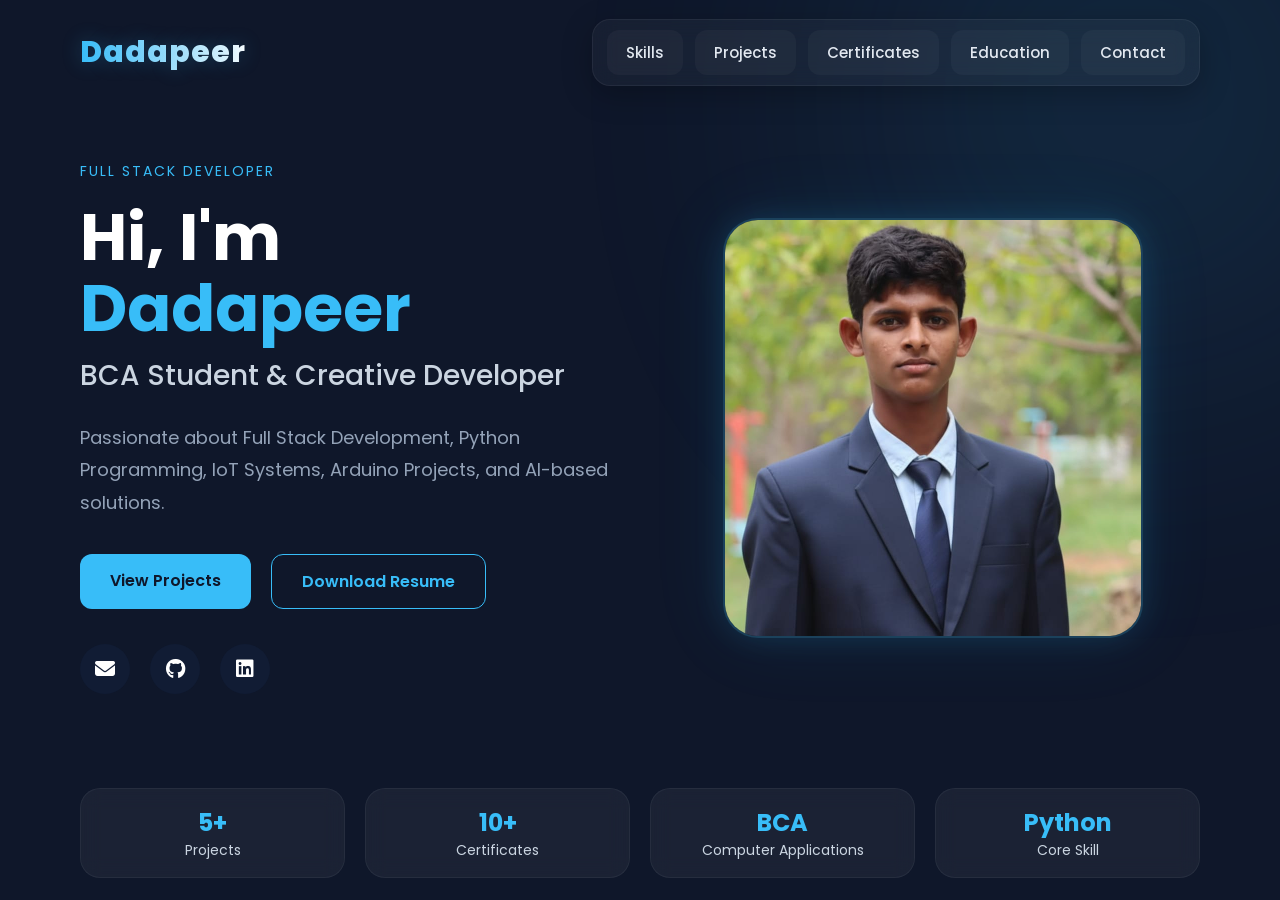
==== index.html @ b6c4dec8 "first commit" ====
<!DOCTYPE html>
<html lang="en">
<head>

  <meta charset="UTF-8">
  <meta name="viewport" content="width=device-width, initial-scale=1.0">

  <title>Dadapeer | Portfolio</title>

  <!-- Google Font -->
  <link rel="preconnect" href="https://fonts.googleapis.com">
  <link rel="preconnect" href="https://fonts.gstatic.com" crossorigin>

  <link href="https://fonts.googleapis.com/css2?family=Poppins:wght@300;400;500;600;700;800&display=swap" rel="stylesheet">

  <!-- Font Awesome -->
  <link rel="stylesheet"
  href="https://cdnjs.cloudflare.com/ajax/libs/font-awesome/6.5.0/css/all.min.css">

  <!-- LANDING CSS -->
  <link rel="stylesheet" href="landing.css">

</head>

<body>

  <!-- Background Glow -->
  <div class="background-glow"></div>

  <!-- Main Container -->
  <div class="container">

    <!-- ================= NAVBAR ================= -->

    <header class="navbar">

      <div class="logo">
        Dadapeer
      </div>

      <nav>

        <a href="skills.html">Skills</a>

        <a href="projects.html">Projects</a>

        <a href="certificates.html">Certificates</a>

        <a href="education.html">Education</a>

        <a href="contact.html">Contact</a>

      </nav>

    </header>


    <!-- ================= HERO SECTION ================= -->

    <main class="hero">

      <!-- LEFT SIDE -->

      <div class="hero-left">

        <p class="tag">
          FULL STACK DEVELOPER
        </p>

        <h1>
          Hi, I'm <span>Dadapeer</span>
        </h1>

        <h2>
          BCA Student & Creative Developer
        </h2>

        <p class="description">

          Passionate about Full Stack Development,
          Python Programming, IoT Systems,
          Arduino Projects, and AI-based solutions.

        </p>


        <!-- BUTTONS -->

        <div class="hero-buttons">

          <a href="projects.html" class="primary-btn">
            View Projects
          </a>

          <a href="Resume.pdf"
             class="secondary-btn"
             target="_blank">

            Download Resume

          </a>

        </div>


        <!-- SOCIAL ICONS -->

        <div class="social-icons">

          <a href="mailto:dadapeer09012005@gmail.com">

            <i class="fa-solid fa-envelope"></i>

          </a>

          <a href="https://github.com/Dadapeer-source"
             target="_blank">

            <i class="fa-brands fa-github"></i>

          </a>

          <a href="#">

            <i class="fa-brands fa-linkedin"></i>

          </a>

        </div>

      </div>



      <!-- RIGHT SIDE -->

      <div class="hero-right">

        <div class="image-box">

          <img src="Dadapeer_pass_photo.jpeg"
               alt="Dadapeer">

        </div>

      </div>

    </main>



    <!-- ================= BOTTOM CARDS ================= -->

    <section class="bottom-cards">

      <div class="card">

        <h3>5+</h3>

        <p>Projects</p>

      </div>


      <div class="card">

        <h3>10+</h3>

        <p>Certificates</p>

      </div>


      <div class="card">

        <h3>BCA</h3>

        <p>Computer Applications</p>

      </div>


      <div class="card">

        <h3>Python</h3>

        <p>Core Skill</p>

      </div>

    </section>

  </div>

</body>
</html>
---- landing.css ----
/* ================= GLOBAL ================= */

*{
    margin:0;
    padding:0;
    box-sizing:border-box;
}

body{
    font-family:'Poppins', sans-serif;
    background:#0f172a;
    color:white;
    overflow:hidden;
    height:100vh;
}


/* ================= BACKGROUND GLOW ================= */

.background-glow{
    position:fixed;
    width:500px;
    height:500px;
    background:#38bdf8;
    border-radius:50%;
    filter:blur(150px);
    opacity:0.15;
    top:-150px;
    right:-100px;
    z-index:-1;
}


/* ================= MAIN CONTAINER ================= */

.container{
    width:100%;
    height:100vh;
    padding:0 80px;
    display:flex;
    flex-direction:column;
}


/* ================= NAVBAR ================= */

.navbar{

    height:10vh;

    display:flex;

    justify-content:space-between;

    align-items:center;

    padding-top:15px;
}
.logo{
    font-size:30px;
    font-weight:800;
    letter-spacing:1px;

    background:linear-gradient(
        90deg,
        #38bdf8,
        #ffffff
    );

    -webkit-background-clip:text;
    -webkit-text-fill-color:transparent;

    text-shadow:
    0 0 20px rgba(56,189,248,0.25);
}

nav{

    display:flex;
    gap:12px;

    padding:10px 14px;

    border-radius:18px;

    background:rgba(255,255,255,0.04);

    border:1px solid rgba(255,255,255,0.06);

    backdrop-filter:blur(12px);

    box-shadow:
    0 8px 30px rgba(0,0,0,0.25);
}

nav a{
    position:relative;
    text-decoration:none;
    color:#e2e8f0;
    font-size:15px;
    font-weight:500;
    padding:10px 18px;
    border-radius:12px;
    overflow:hidden;
    transition:0.4s ease;
    background:rgba(255,255,255,0.03);
    border:1px solid transparent;
}

nav a::before{
    content:'';
    position:absolute;
    top:0;
    left:-100%;
    width:100%;
    height:100%;
    background:linear-gradient(
        90deg,
        transparent,
        rgba(56,189,248,0.4),
        transparent
    );
    transition:0.5s;
}

nav a:hover::before{
    left:100%;
}

nav a:hover{

    color:#38bdf8;

    border-color:rgba(56,189,248,0.4);

    background:rgba(56,189,248,0.12);

    transform:
    translateY(-4px)
    scale(1.04);

    box-shadow:
    0 0 25px rgba(56,189,248,0.22);

    letter-spacing:0.5px;
}

nav a:active{

    transform:scale(0.96);

}

/* ================= HERO SECTION ================= */

.hero{
    height:75vh;
    display:flex;
    justify-content:space-between;
    align-items:center;
    gap:50px;
}


/* LEFT SIDE */

.hero-left{
    flex:1;
}

.tag{
    color:#38bdf8;
    font-size:14px;
    letter-spacing:2px;
    margin-bottom:20px;
}

.hero-left h1{
    font-size:65px;
    line-height:1.1;
    margin-bottom:10px;
}

.hero-left h1 span{
    color:#38bdf8;
}

.hero-left h2{
    font-size:28px;
    font-weight:500;
    color:#cbd5e1;
    margin-bottom:25px;
}

.description{
    max-width:550px;
    font-size:18px;
    line-height:1.8;
    color:#94a3b8;
}


/* BUTTONS */

.hero-buttons{
    display:flex;
    gap:20px;
    margin-top:35px;
}

.primary-btn,
.secondary-btn{
    padding:14px 30px;
    border-radius:12px;
    text-decoration:none;
    font-weight:600;
    transition:0.3s ease;
}

.primary-btn{
    background:#38bdf8;
    color:#0f172a;
}

.primary-btn:hover{
    transform:translateY(-4px);
}

.secondary-btn{
    border:1px solid #38bdf8;
    color:#38bdf8;
}

.secondary-btn:hover{
    background:#38bdf8;
    color:#0f172a;
    transform:translateY(-4px);
}


/* SOCIAL ICONS */

.social-icons{
    display:flex;
    gap:20px;
    margin-top:35px;
}

.social-icons a{
    width:50px;
    height:50px;
    border-radius:50%;
    display:flex;
    align-items:center;
    justify-content:center;
    background:#111c34;
    color:white;
    text-decoration:none;
    font-size:20px;
    transition:0.3s ease;
}

.social-icons a:hover{
    background:#38bdf8;
    color:#0f172a;
    transform:translateY(-5px);
}


/* RIGHT SIDE */

.hero-right{
    flex:1;
    display:flex;
    justify-content:center;
    align-items:center;
}

.image-box{
    position:relative;
    width:420px;
    height:420px;
    border-radius:35px;
    overflow:hidden;
    background:#111827;
    border:2px solid rgba(56,189,248,0.25);

    box-shadow:
    0 0 30px rgba(56,189,248,0.15),
    0 0 80px rgba(56,189,248,0.08);

    animation:floatImage 4s ease-in-out infinite;
}


/* Glow Border Animation */

.image-box::before{
    content:'';
    position:absolute;
    inset:-3px;
    border-radius:35px;

    background:linear-gradient(
        45deg,
        #38bdf8,
        transparent,
        #38bdf8
    );

    z-index:-1;

    animation:rotateBorder 6s linear infinite;
}


/* Image */

.image-box img{
    width:100%;
    height:100%;
    object-fit:cover;
    transition:0.5s ease;
}

.image-box:hover img{
    transform:scale(1.05);
}


/* Floating Animation */

@keyframes floatImage{

    0%{
        transform:translateY(0px);
    }

    50%{
        transform:translateY(-12px);
    }

    100%{
        transform:translateY(0px);
    }
}


/* Border Rotation */

@keyframes rotateBorder{

    0%{
        transform:rotate(0deg);
    }

    100%{
        transform:rotate(360deg);
    }
}}

.image-box img{
    width:100%;
    height:100%;
    object-fit:cover;
}


/* ================= BOTTOM CARDS ================= */

.bottom-cards{
    height:15vh;
    display:flex;
    gap:20px;
    align-items:center;
}

.card{
    flex:1;
    height:90px;
    border-radius:20px;
    background:rgba(255,255,255,0.05);
    backdrop-filter:blur(10px);
    display:flex;
    flex-direction:column;
    justify-content:center;
    align-items:center;
    transition:0.3s ease;
    border:1px solid rgba(255,255,255,0.05);
}

.card:hover{
    transform:translateY(-5px);
    border-color:#38bdf8;
}

.card h3{
    font-size:24px;
    color:#38bdf8;
}

.card p{
    font-size:14px;
    color:#cbd5e1;
}


/* ================= RESPONSIVE ================= */

@media(max-width:1100px){

    .container{
        padding:0 40px;
    }

    .hero-left h1{
        font-size:50px;
    }

    .image-box{
        width:320px;
        height:320px;
    }
}


@media(max-width:900px){

    body{
        overflow:auto;
    }

    .container{
        height:auto;
        padding:20px;
    }

    .navbar{
        flex-direction:column;
        gap:20px;
        height:auto;
        padding:20px 0;
    }

    nav{
        flex-wrap:wrap;
        justify-content:center;
    }

    .hero{
        flex-direction:column-reverse;
        text-align:center;
        height:auto;
        padding:40px 0;
    }

    .description{
        max-width:100%;
    }

    .hero-buttons{
        justify-content:center;
        flex-wrap:wrap;
    }

    .social-icons{
        justify-content:center;
    }

    .bottom-cards{
        height:auto;
        flex-wrap:wrap;
        padding-bottom:30px;
    }

    .card{
        min-width:180px;
    }
}


@media(max-width:600px){

    .hero-left h1{
        font-size:40px;
    }

    .hero-left h2{
        font-size:22px;
    }

    .description{
        font-size:16px;
    }

    .image-box{
        width:260px;
        height:260px;
    }

    .primary-btn,
    .secondary-btn{
        width:100%;
    }

    .hero-buttons{
        flex-direction:column;
    }
}
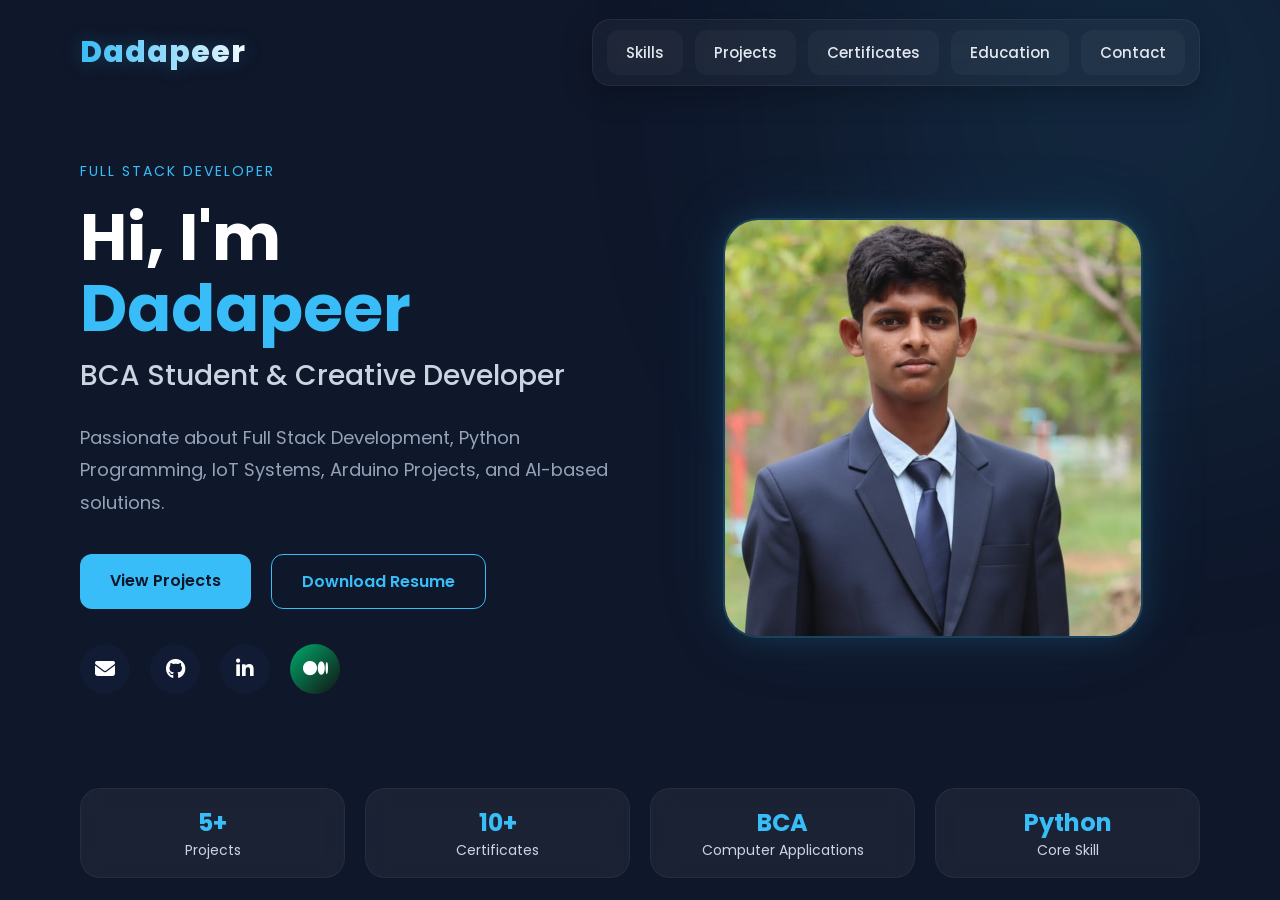
==== commit 893113e4: "thrid commit" ====
--- a/index.html
+++ b/index.html
@@ -120,11 +120,21 @@
 
           </a>
 
-          <a href="#">
-
-            <i class="fa-brands fa-linkedin"></i>
-
-          </a>
+          <a href="https://www.linkedin.com/in/dada-peer-b35828336"
+   target="_blank"
+   class="social-btn linkedin-btn">
+
+    <i class="fa-brands fa-linkedin-in"></i>
+</a>
+
+
+	<a href="https://medium.com/@YOUR_USERNAME"
+   target="_blank"
+   class="social-icon medium">
+
+   <i class="fa-brands fa-medium"></i>
+
+</a>    
 
         </div>
 
--- a/landing.css
+++ b/landing.css
@@ -506,4 +506,30 @@
     .hero-buttons{
         flex-direction:column;
     }
+}
+
+/* Medium Icon */
+
+.social-icon.medium {
+
+    background: linear-gradient(
+        135deg,
+        #00ab6c,
+        #121212
+    );
+
+    color: white;
+
+    transition: 0.4s ease;
+}
+
+
+/* Hover */
+
+.social-icon.medium:hover {
+
+    transform: translateY(-8px) scale(1.1);
+
+    box-shadow:
+        0 10px 25px rgba(0, 171, 108, 0.4);
 }
